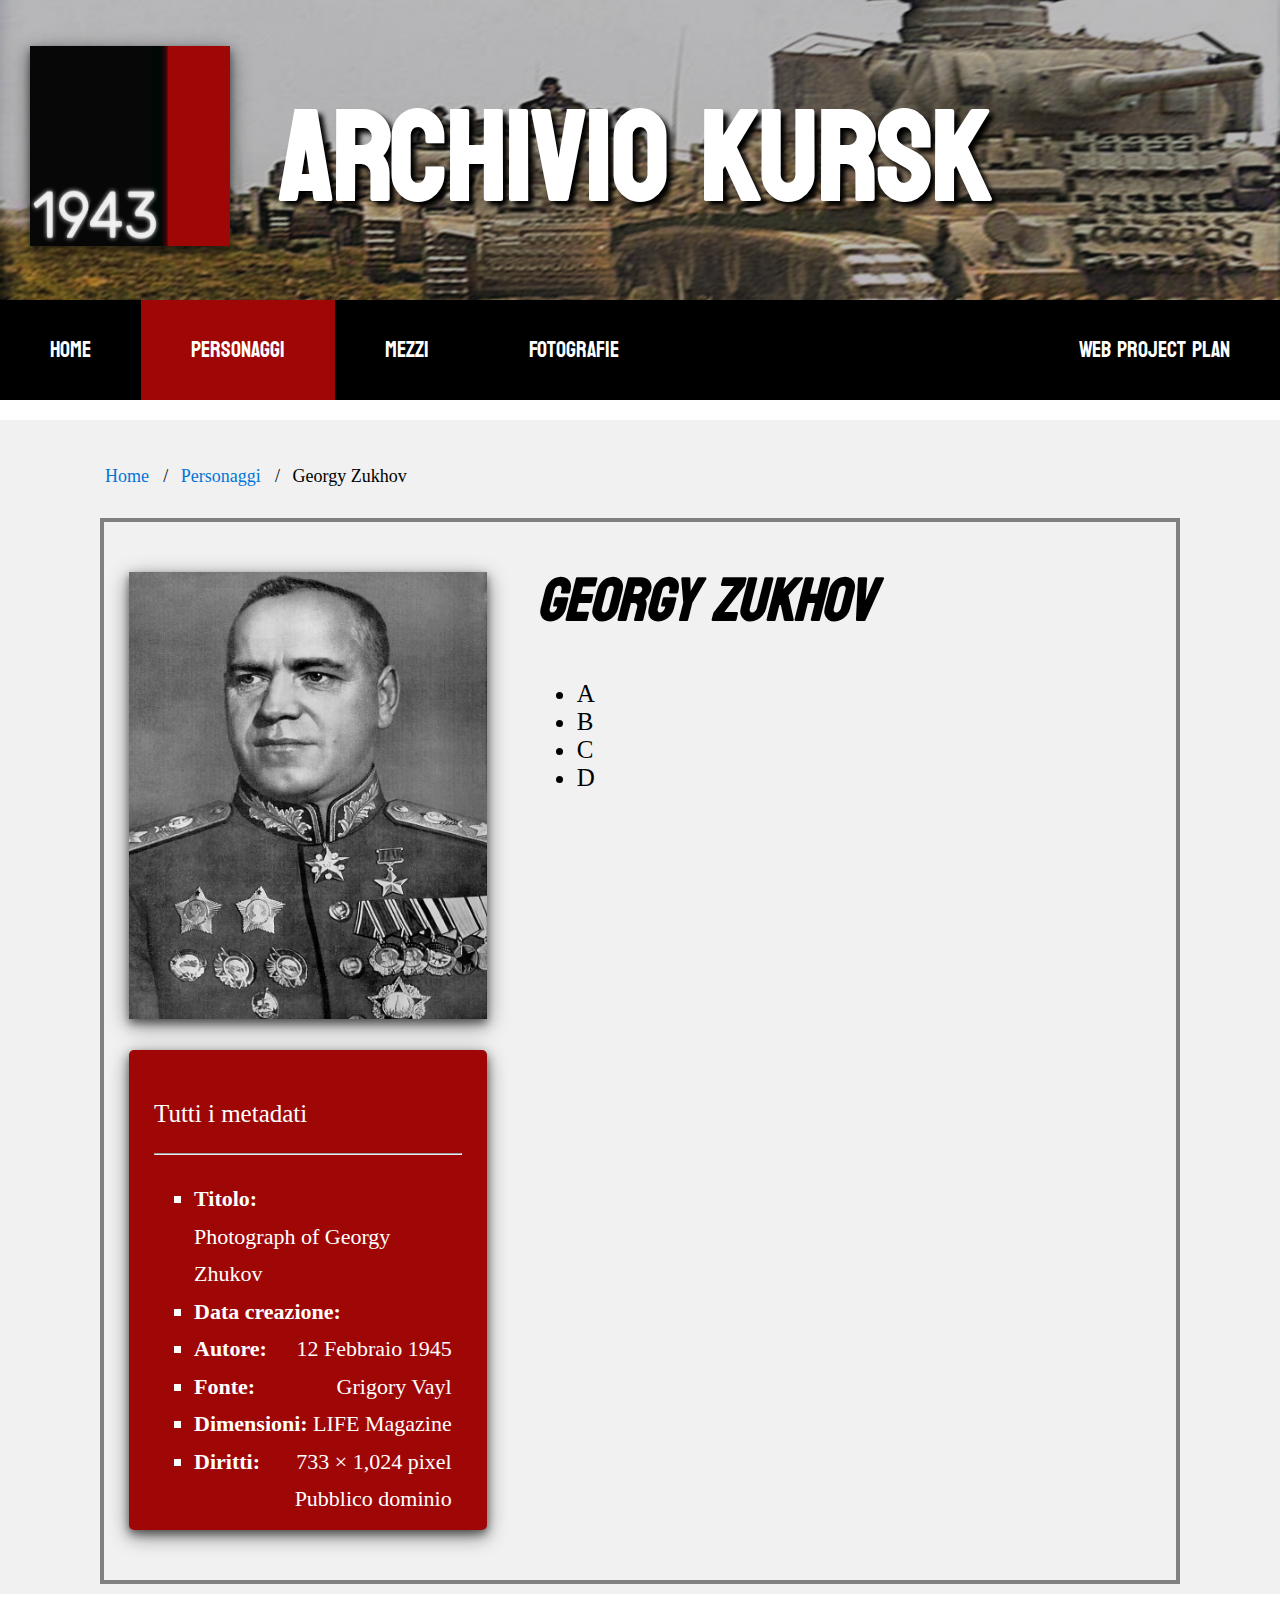
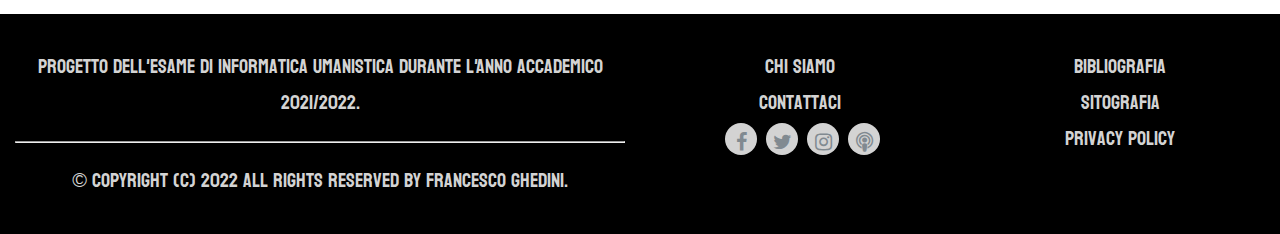
==== georgy_zhukov.html @ 7fcae5ca "Add files via upload" ====
<!doctype html>
<head>
		<title>Kursk > Personaggi > Georgy Zhukov</title>
  		<link rel="icon" type="image/icon type" href="favicon.ico">
		<meta charset="UTF-8">
		<!-- Navigazione -->
		<meta name="keywords" content="HTML, Unibo, Digital Humanities">
		<!-- Compatibilità -->
		<meta name="viewport" content="width=device-width, initial-scale=1.0">
		<!-- Stile -->
		<link rel="stylesheet" href="style/style.css"> 
		<link rel='stylesheet' href='https://fonts.googleapis.com/css?family=Bayon'>
		<link rel="stylesheet" href="https://cdnjs.cloudflare.com/ajax/libs/font-awesome/4.7.0/css/font-awesome.min.css">
		<!-- DUBLINCORE -->
		<meta name="DC.Title" content="La Battaglia di Kursk">
		<meta name="DC.Creator" content="Francesco Ghedini">
		<meta name="DC.Subject" content="Materiali sull'epocale battaglia">
		<meta name="DC.Description" content="Archivio fotografico e informativo">
		<meta name="DC.Date" content="16/02/22">
		<meta name="DC.Type" content="Raccolta di materiale multimediale">
		<meta name="DC.Format" content="Archivio online">
		<meta name="DC.Source" content="Wikipedia">
		<meta name="DC.Language" content="ITA">
</head>

<body>
	<header>
		<p><a href="index.html"><img class="shadow" src="style/images/logo.png" alt="logo"></a></p>
		<p><h1 class="title-home">ARCHIVIO KURSK</h1></p>
	</header>
	<nav id="sticky-nav" class="topnav">
  	<a href="index.html" class="nav-left">Home</a>
  	<a href="personaggi.html" class="nav-left active">Personaggi</a>
  	<a href="#" class="nav-left">Mezzi</a>	
   	<a href="#" class="nav-left">Fotografie</a>
  	<a href="plan.html" target="blank" class="nav-right">Web Project Plan</a>
    <a href="javascript:void(0);" class="icon" onclick="respnav()">
    	<i class="fa fa-bars"></i>
    </a>
	</nav>	

	<div class="beige">
		<ul class="breadcrumb">
  		<li><a href="index.html">Home</a></li>
  		<li><a href="personaggi.html">Personaggi</a></li>
  		<li>Georgy Zukhov</li>
		</ul>
		<div class="row-personaggio">
			<div class="column-foto">
					<p><div class="card-personaggio">
  						<a href="immagini/personaggi/SOV/georgy_zhukov.jpg" target="_blank"><img src="immagini/personaggi/SOV/georgy_zhukov.jpg" alt="Georgy Zhukov"></a>
					</div></p>
					<p><div class="card-meta red-SOV">
  						<p>Tutti i metadati</p>
  						<hr>
						<ul class="lista-meta">
							<li><strong>Titolo:</strong><span>Photograph of Georgy Zhukov</span></li>
							<li><strong>Data creazione:</strong><span style="float: right; margin-right: 10px;">12 Febbraio 1945</span></li>
							<li><strong>Autore:</strong><span>Grigory Vayl</span></li>
							<li><strong>Fonte:</strong><span>LIFE Magazine</span></li>
							<li><strong>Dimensioni:</strong><span>733 × 1,024 pixel</span></li>
							<li><strong>Diritti:</strong><span>Pubblico dominio</span></li>
						</ul>
					</div></p>
			</div>

			<div class="column-bio">
				<p><h2 class="font-bayon">Georgy Zukhov</h2></p>
				<ul>
					<li>A</li>
					<li>B</li>
					<li>C</li>
					<li>D</li>
				</ul>		
			</div>
		</div>
	</div>

 	<button onclick="topFunction()" id="tornasu" title="Torna su">Torna su</button>
	<footer>
		<div class="row">
			<div class="column">	
				<p>Progetto dell'esame di Informatica Umanistica durante l'Anno Accademico 2021/2022.</p>
				<hr>	
				<p>&copy Copyright (c) 2022 All Rights Reserved by Francesco Ghedini.</p>
			</div>
			<div class="column-mini">
					<p><a href="" target="blank">Chi siamo</a><br>
					<a href="" target="blank">Contattaci</a><br>
					<ul class="social-icons">
			          <li><a href="#" title="Facebook" class="fa fa-facebook"></a></li>
			          <li><a href="#" title="Twitter" class="fa fa-twitter"></a></li>
			          <li><a href="#" title="Instagram" class="fa fa-instagram"></a></li>  
			          <li><a href="#" title="" class="fa fa-podcast"></a></li> 
			      	</ul>	
					</p>
			</div>
			<div class="column-mini">
				<p><a href="" target="blank">Bibliografia</a><br>	
					<a href="" target="blank">Sitografia</a><br>
					<a href="" target="blank">Privacy policy</a>					
			   	</p>
			</div>
			</div>
		</div>
	</footer>
<script src="style/main.js"> 
</script>
</body>
---- style/style.css ----
header h1 {
	font-size: 50px;
}

/* * {
    overflow: hidden;
}*/

body {
  margin: auto;
}

* {
  /*Conteggia pixel e percentuali insieme*/
  box-sizing: border-box;
  text-decoration: none;
} 

.shadow {
  box-shadow: 0 4px 8px 0 rgba(10, 10, 10, 0.5), 0 6px 20px 0 rgba(10, 10, 10, 0.49);
}

.shadow:hover {
  box-shadow: 0 4px 8px 0 rgba(10, 10, 10, 0.8), 0 6px 20px 0 rgba(10, 10, 10, 0.79);
  transition-duration: 0.3s;
}


/*HEADER*/
header {
  width:  100%;
  height: auto;
  max-height: 300px;
  overflow: hidden;
  background-color: #F1F1F1;
  background-position: center;
  background-image: url("images/header.png");
  text-align: left;
  background-repeat: no-repeat;
  background-size: cover; /*100% 500px;*/
  padding: 30px;
}


/*SOTTOCLASSI HEADER*/
header img {
  /*width:  200px;
  height: 200px;*/
  width: 100%;
  max-width: 200px;
  height: auto;
  display: block;
  margin-left: auto;
  margin-right: 50px; /*Usalo per controllare la distanza della scritta*/
  float: left;

}

header .title-home {
  display: inline; /*"Inline" = la scritta sta di fianco all'immagine, "block" va a capo. */
  font-size: 125px;
  color: white;
  /*position: relative; Con relative e poi top, bottom, ecc... puoi spostare in ogni direzione un elemento.
  left: 10px;
  bottom: 20px;*/
  text-shadow: 5px 5px 5px black;
  font-family: "Bayon", Helvetica, sans-serif;
}


/*NAVBAR*/
nav {
  overflow: hidden;
  background-color: black;
  font-size: 22px;
  font-family: "Bayon", Helvetica, sans-serif;
}

/*SOTTOCLASSI NAVBAR*/
nav a {
  display: block;
  color: white;
  text-align: center;
  padding: 30px 50px;
  text-decoration: none;  
}

nav .active {
  background-color: #9f0707;
}

nav .nav-left {
  float: left;

}

nav .nav-right {
  float: right;
}

nav a:hover {
  background-color: #303036;
  transition-duration: 0.4s;
  color: white;
}

/*STICKY NAVBAR*/
.sticky {
  position: fixed;
  top: 0;
  width: 100%;
  z-index: 1; /*tiene la navbar sempre sopra le altre cose*/
}

.sticky + div {
  padding-top: 75px;
}



/*DIV GENERICA*/
div {
  font-family: Verdana;
}

div h2 {
  margin-bottom: -20px;
  font-style: italic
}

/*DIV SPECIFICHE*/
/*Come faccio a ridimensionare l'immagine perché stia nella div?*/

div.rosso {
  margin: 20px 0px 20px 0px;
  padding: 10px 10px;
  padding-right: 100px;
  padding-left: 100px;
  background-color: #ff3333;
  background-size: cover;
  color: white;
  font-size: 25px;
}

div.rosso a {
  color: white;
  text-decoration: underline;
}
div.rosso a:hover {
  color: white;
  text-decoration: none;
}

div.beige {
  margin: 20px 0px 20px 0px;
  padding: 10px 10px;
  padding-right: 100px;
  padding-left: 100px;
  background-color: #F1F1F1;
  background-size: cover;
  color: black;
  font-size: 25px;
}

div.beige a {
  color: black;
  text-decoration: underline;
}
div.beige a:hover {
  color: black;
  text-decoration: none;
}



/*BREADCRUMBS*/
ul.breadcrumb {
  padding: 5px;
  list-style: none;
}
ul.breadcrumb li {
  display: inline;
  font-size: 18px;
}
ul.breadcrumb li+li:before {
  padding: 8px;
  color: black;
  content: "/\00a0";
}
ul.breadcrumb li a {
  color: #0275d8;
  text-decoration: none;
}
ul.breadcrumb li a:hover {
  color: #01447e;
  text-decoration: underline;
}



/*ELENCO PUNTATO WPP*/
ol.indice-wpp {
  list-style-position: inside;
  background-color: #ff3333;
  color: white;
  width: 300px;
  padding: 15px;
}

li.li-none {
  list-style: none;
}

ol.indice-wpp li {
   font-size: 18px; 
}

ol.indice-wpp li a {
   color: white;
}

ol.indice-wpp li a:hover {
   text-decoration: underline;
   color: black;
}

ol.indice-wpp p.indice-wpp-titolo {
  font-weight: bold;
  font-size: 18px; 
  margin-top: -5px;
  margin-bottom: 5px;
}


ul.lista-wpp {
  list-style-type: square;
  /*list-style-type: none;
  margin: 0;
  padding: 0;*/
}

ul.lista-wpp li {
  font-size: 22px;
  text-decoration: none;
}


ul.lista-meta {
  list-style-type: square;
  /*list-style-type: none;
  margin: 0;
  padding: 0;*/
  line-height: 150%;
}

ul.lista-meta li {
  font-size: 22px;
  text-decoration: none;
}

ul.lista-meta span {
  float: right; 
  margin-right: 10px;
}



/* Slideshow container */
.slideshow-container {
  max-width: 1000px;
  height: 500px;
  position: relative;
  background-color: black;
  /*margin: auto; se lo lasci centra l'immagine*/
}

.slideshow-container img {
  width: 100%;
  height: 100%;
}

.slideshow-container img:hover {
  opacity: 0.9;
  cursor: pointer;
}
/* Hide the images by default */
.slide {
  display: none;
}

/* Next & previous buttons */
.prev, .next {
  cursor: pointer;
  position: absolute;
  top: 50%;
  width: auto;
  padding: 15px;
  margin-top: -30px;
  color: white !important;
  text-decoration: none !important;
  font-weight: bold;
  font-size: 30px;
  transition: 0.6s ease;
  user-select: none;
}

/* Position the "next button" to the right */
.next {
  right: 0;
}

.prev:hover, .next:hover {
  background-color: rgba(0,0,0,0.8);
}

/* Caption text */
.text {
  color: white;
  font-size: 25px;
  padding: 4px 6px;
  position: absolute;
  font-weight: bold;
  bottom: 40px;
  width: 100%;
  text-align: center;
}

span.caption-text {
  background-color: rgba(0,0,0,0.8);
  padding: 5px;
}

.numbertext {
  color: white;
  font-size: 22px;
  padding: 10px 15px;
  position: absolute;
  top: 0;
}

.dot-container {
  text-align: center;
  position: absolute;
  bottom: 10px;
  width: 100%;
}
.dot {
  cursor: pointer;
  height: 17px;
  width: 17px;
  margin: 0 2px 0 0;
  background-color: #bbb;
  border-radius: 50%;
  display: inline-block;
  transition: background-color 0.6s ease;
}

.active, .dot:hover {
  background-color: #717171;
}

.fade {
  -webkit-animation-name: fade;
  -webkit-animation-duration: 1.5s;
  animation-name: fade;
  animation-duration: 1.5s;
}

@-webkit-keyframes fade {
  from {opacity: .4}
  to {opacity: 1}
}

@keyframes fade {
  from {opacity: .4}
  to {opacity: 1}
}




/*TAB*/
.tab {
  overflow: hidden;
  /*border: 1px solid #ccc;*/
  background-color: #f1f1f1;
  margin: 20px 0px 20px 0px;
  padding: 10px 10px;
  padding-right: 100px;
  padding-left: 100px;
  font-size: 30px;
}

.tab button {
  background-color: inherit;
  float: left;
  border: none;
  outline: none;
  cursor: pointer;
  padding: 20px 25px;
  transition: 0.3s;
  font-size: 30px;
  font-family: "Bayon", Helvetica, sans-serif;
}

.tab button:hover {
  background-color: #ddd;
}

.tab button.active {
  background-color: #ccc;
}

.tabcontent {
  display: none;
  padding: 6px 12px;
  /*border: 1px solid #ccc;*/
  border-top: none;
  margin: 20px 0px 20px 0px;
  padding: 10px 10px;
  padding-right: 100px;
  padding-left: 100px;
  font-size: 25px;
}

.topright {
  float: right;
  cursor: pointer;
  font-size: 30px;
}


.card {
  transition: 0.3s;
  border-radius: 5px;
}

.card:hover {
  cursor: pointer;
}

.card img {
  height: auto;
  width: 100%;
  border-radius: 5px 5px 0 0;
}

.card-personaggio img {
  height: auto;
  width: 100%;
  box-shadow: 0 4px 8px 0 rgba(10, 10, 10, 0.5), 0 6px 20px 0 rgba(10, 10, 10, 0.49);
}

.card-personaggio img:hover {
  cursor: pointer;
}

.card-meta {
  height: auto;
  width: 100%;
  border-radius: 5px;
  padding: 25px;
  box-shadow: 0 4px 8px 0 rgba(10, 10, 10, 0.5), 0 6px 20px 0 rgba(10, 10, 10, 0.49);
}

.card-container {
  padding: 2px 10px;
  font-family: "Bayon";
  font-size: 25px; /*18*/
}

.font-bayon {
  font-family: "Bayon", Helvetica, sans-serif; 
  font-size: 60px;
  margin-top: -25px;
}

.pagination-container {
  text-align: center;
}

.pagination {
  display: inline-block;
  margin-top: 25px;
}

.pagination a {
  color: black;
  float: left;
  padding: 8px 16px;
  text-decoration: none;
}

.pagination a.pag-active {
  background-color: #ccc;
  color: black;
}

.pagination a:hover:not(.active) 
{background-color: #ddd;}



/*FOOTER*/
footer {
  background-color: black;
  background-size: cover;
}

footer * {
  text-align: center; 
  font-size: 20px;
  color: lightgrey;
  font-family: "Bayon", Helvetica, sans-serif; 
}

.social-icons {
  text-align: center;
  list-style: none;
  padding-right: 35px;
  margin-top: -20px;
} 

.social-icons li {
  text-decoration: none !important;
  display:inline-block;
}

.social-icons .fa {
  background-color: lightgrey;
  color: #818a91;
  padding-top: 6px;
  font-size: 20px !important;
  display: inline-block;
  width: 32px;
  height: 32px;
  text-align: center;
  align-content: center;
  text-decoration: none;
  margin: 2px 2px;
  border-radius: 100%;
  -webkit-transition:all .2s linear;
  -o-transition:all .2s linear;
  transition:all .2s linear
}

.fa:hover {
  text-decoration: none !important; 
}

.fa-facebook:hover {
  background-color:#3b5998;
  color: white;
}

.fa-twitter:hover {
  background-color:#00aced;
  color: white;
}

.fa-instagram:hover {
  background-color:#d23759;
  color: white;
}

.fa-podcast:hover {
  background-color: seagreen;
  color: white;
}



/*COLONNE*/
.row {
  width: 100%;
  box-sizing: border-box !important;
}

.row:after {
  content: "";
  display: table;
  clear: both;
}

.column {
  float: left;
  padding: 15px;
  width: 50%;
}

.column-mini {
  float: left;
  padding: 15px;
  width: 25%;
}

.column-tab {
  float: left;
  text-align: center;
  padding: 15px;
  width: 25%;
  height: auto;
}

.row-personaggio {
  width: 100%;
  box-sizing: border-box !important;
  border:  4px solid grey;
  padding: 25px;
}
.row-personaggio:after {
  content: "";
  display: table;
  clear: both;  
}
.column-foto {
  float: left;
  width: 35%;
  height: auto;

  margin: auto;
}

.column-bio {
  float: left;
  width: 65%;
  height: 100%;
  padding-left: 50px;
  margin: auto;
}

.column-bio h2 {
  margin-bottom: 0;
}

.column-mini a:hover {
  text-decoration: underline;
  color: white;
}

.aside-item {
  float: left;
  padding: 15px;
  width: 30%
}

.column-item {
  float: left;
  padding: 15px;
  width: 70%;
}

.column-lista {
  float: left;
  padding: 15px;
  width: 50%;
}

@media screen and (max-width: 900px) {
  .column {
    width: 100%;
  }
  .column-mini {
    width: 100%;
  }
  .column-tab {
    width: 100%;
  }
  .column-foto {
    width: 100%;
  }
  .column-bio {
    width: 100%;
  }
}


/*COLORI*/
.color-pink {
  background-color: pink;
}
.color-red {
  background-color: red;
}

.grey-GER {
  background-color: #303036;
  color: white;
}

.red-SOV {
  background-color: #9f0707;
  color: white;
}


/*BOTTONI*/

/* Pulsante Torna su */
#tornasu {
  display: none;
  position: fixed;
  bottom: 20px;
  right: 30px;
  z-index: 99;
  border: none;
  outline: none;
  background-color: black;
  color: white;
  cursor: pointer;
  padding: 15px;
  border-radius: 10px;
  font-size: 30px;
}

#tornasu:hover {
  background-color: #303036;
}


/*Queries responsive navbar*/
.topnav a.icon {
  display: none;
}

@media screen and (max-width: 900px) {
  .topnav a:not(:first-child) {display: none;}
  .topnav a.icon {
    float: right;
    display: block;
  }
}

@media screen and (max-width: 900px) {
  .topnav.responsive {position: relative;}
  .topnav.responsive a.icon {
    position: absolute;
    right: 0;
    top: 0;
  }
  .topnav a { /*La navbar viene ridimensionata*/
     font-size: 14px;
     padding: 20px 30px;   
  }
  .topnav.responsive a {
    float: none;
    display: block;
    text-align: left;
  }
  .sticky.responsive { /*Anche con il bottone premuto resta la sticky navbar*/
    position: fixed;
    top: 0;
    width: 100%;
  }
}
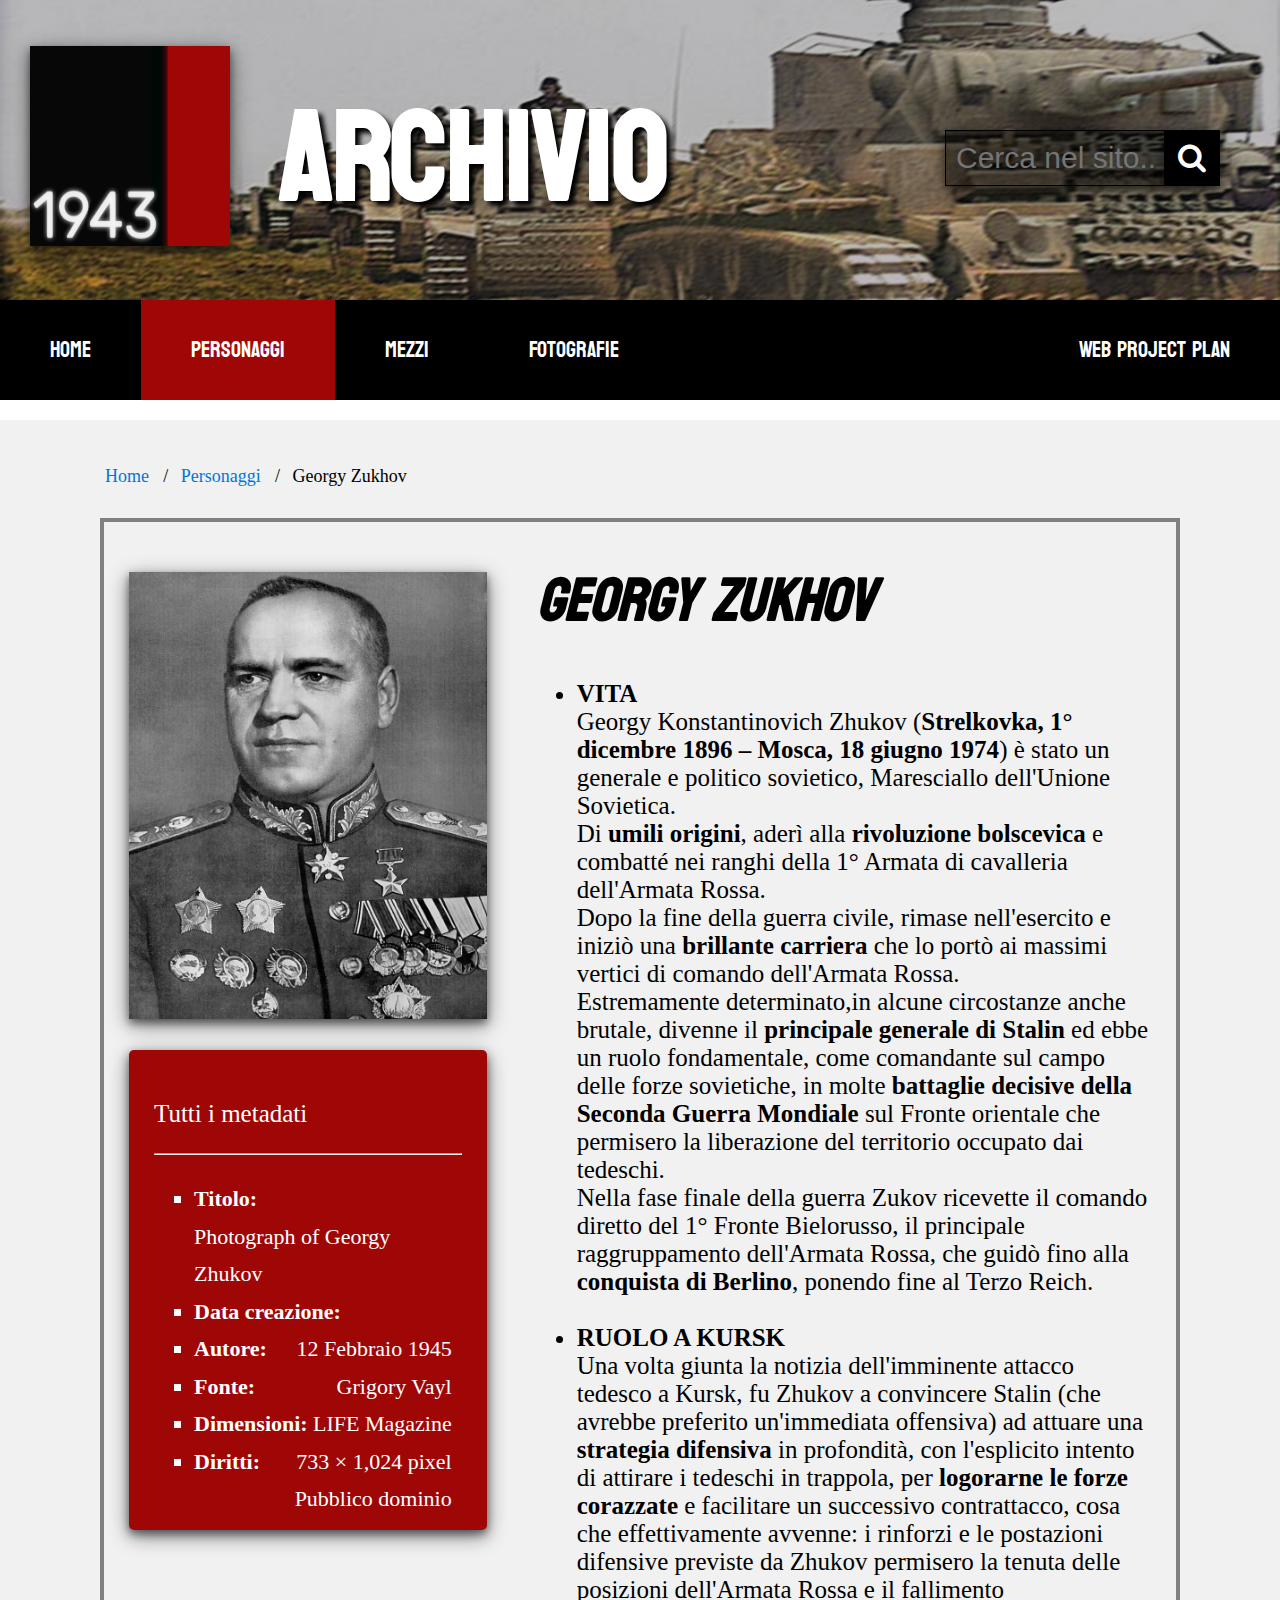
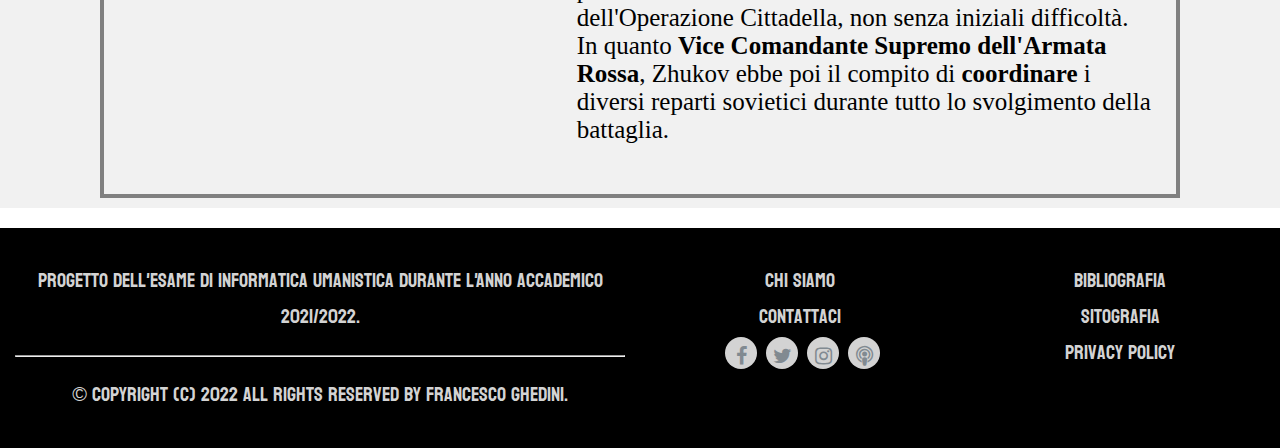
==== commit 94fd0478: "Add files via upload" ====
--- a/georgy_zhukov.html
+++ b/georgy_zhukov.html
@@ -25,8 +25,18 @@
 
 <body>
 	<header>
-		<p><a href="index.html"><img class="shadow" src="style/images/logo.png" alt="logo"></a></p>
-		<p><h1 class="title-home">ARCHIVIO KURSK</h1></p>
+		<div class="row">
+			<div class="column-header">
+				<p><a href="index.html"><img class="shadow" src="style/images/logo.png" alt="logo"></a></p>
+				<p><h1 class="title-home">ARCHIVIO KURSK</h1></p>
+			</div>	
+			<div class="column-searchbar">
+				<form class="barra" action="action_page.php">
+  					<input type="text" placeholder="Cerca nel sito..." name="search">
+  					<button type="submit"><i class="fa fa-search"></i></button>
+				</form>				
+			</div>		
+		</div>
 	</header>
 	<nav id="sticky-nav" class="topnav">
   	<a href="index.html" class="nav-left">Home</a>
@@ -67,10 +77,18 @@
 			<div class="column-bio">
 				<p><h2 class="font-bayon">Georgy Zukhov</h2></p>
 				<ul>
-					<li>A</li>
-					<li>B</li>
-					<li>C</li>
-					<li>D</li>
+					<li><strong>VITA</strong><br>
+					Georgy Konstantinovich Zhukov (<strong>Strelkovka, 1° dicembre 1896 – Mosca, 18 giugno 1974</strong>) è stato un generale e politico sovietico, Maresciallo dell'Unione Sovietica.<br>
+					Di <strong>umili origini</strong>, aderì alla <strong>rivoluzione bolscevica</strong> e combatté nei ranghi della 1° Armata di cavalleria dell'Armata Rossa.<br>
+					Dopo la fine della guerra civile, rimase nell'esercito e iniziò una <strong>brillante carriera</strong> che lo portò ai massimi vertici di comando dell'Armata Rossa.<br>
+					Estremamente determinato,in alcune circostanze anche brutale, divenne il <strong>principale generale di Stalin</strong> ed ebbe un ruolo fondamentale, come comandante sul campo delle forze sovietiche, in molte <strong>battaglie decisive della Seconda Guerra Mondiale</strong> sul Fronte orientale che permisero la liberazione del territorio occupato dai tedeschi.<br>
+					Nella fase finale della guerra Zukov ricevette il comando diretto del 1° Fronte Bielorusso, il principale raggruppamento dell'Armata Rossa, che guidò fino alla <strong>conquista di Berlino</strong>, ponendo fine al Terzo Reich.
+					</li>
+					<br>
+					<li><strong>RUOLO A KURSK</strong><br>
+					Una volta giunta la notizia dell'imminente attacco tedesco a Kursk, fu Zhukov a convincere Stalin (che avrebbe preferito un'immediata offensiva) ad attuare una <strong>strategia difensiva</strong> in profondità, con l'esplicito intento di attirare i tedeschi in trappola, per <strong>logorarne le forze corazzate</strong> e facilitare un successivo contrattacco, cosa che effettivamente avvenne: i rinforzi e le postazioni difensive previste da Zhukov permisero la tenuta delle posizioni dell'Armata Rossa e il fallimento dell'Operazione Cittadella, non senza iniziali difficoltà.<br>
+					In quanto <strong>Vice Comandante Supremo dell'Armata Rossa</strong>, Zhukov ebbe poi il compito di <strong>coordinare</strong> i diversi reparti sovietici durante tutto lo svolgimento della battaglia.
+					</li>
 				</ul>		
 			</div>
 		</div>
--- a/style/style.css
+++ b/style/style.css
@@ -588,6 +588,54 @@
   width: 50%;
 }
 
+.column-header {
+  float:  left;
+  width: 75%;
+}
+
+.column-searchbar {
+  float: left;
+  width: 25%;
+  padding-right: 30px;
+}
+
+form.barra input[type=text] {
+  padding: 10px;
+  font-size: 30px;
+  border: 1px solid black;
+  float: left;
+  width: 80%;
+  background: rgba(0,0,0,0.5);
+  box-shadow: 0 4px 8px 0 rgba(10, 10, 10, 0.5), 0 6px 20px 0 rgba(10, 10, 10, 0.49);
+  margin-top: 100px;
+}
+
+/* Style the submit button */
+form.barra button {
+  float: left;
+  width: 20%;
+  padding: 10px;
+  background: black;
+  box-shadow: 0 4px 8px 0 rgba(10, 10, 10, 0.5), 0 6px 20px 0 rgba(10, 10, 10, 0.49);
+  margin-top: 100px;
+  color: white;
+  font-size: 30px;
+  border: 1px solid black;
+  border-left: none; /* Prevent double borders */
+  cursor: pointer;
+}
+
+form.barra button:hover {
+  background: #303036;
+}
+
+/* Clear floats */
+form.barra::after {
+  content: "";
+  clear: both;
+  display: table;
+}
+
 .column-mini {
   float: left;
   padding: 15px;
@@ -706,6 +754,7 @@
   border: none;
   outline: none;
   background-color: black;
+  box-shadow: 0 4px 8px 0 rgba(10, 10, 10, 0.5), 0 6px 20px 0 rgba(10, 10, 10, 0.49);
   color: white;
   cursor: pointer;
   padding: 15px;
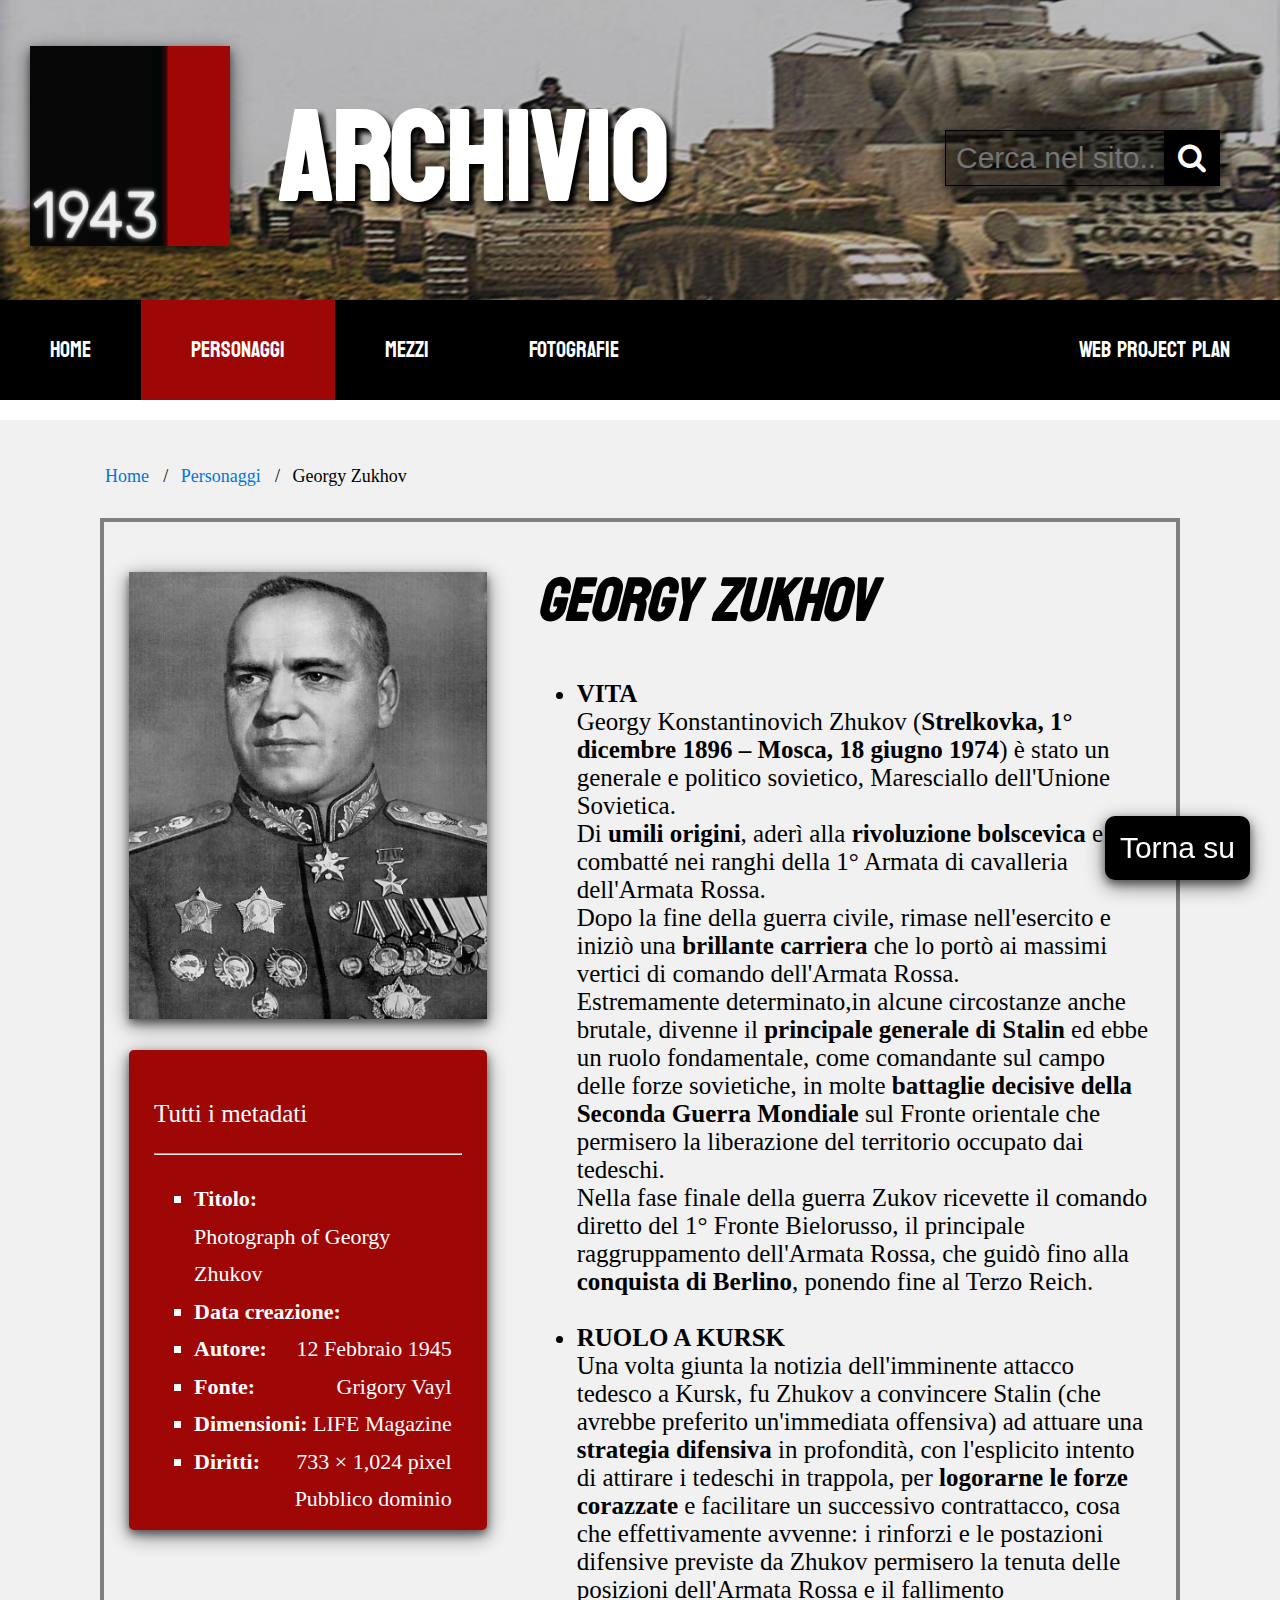
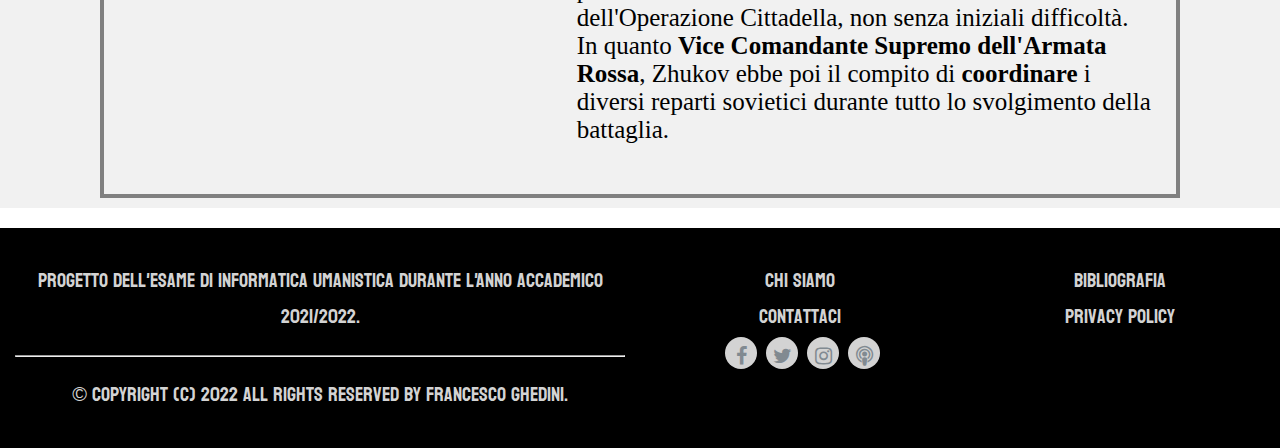
==== commit 51043770: "Add files via upload" ====
--- a/georgy_zhukov.html
+++ b/georgy_zhukov.html
@@ -115,7 +115,6 @@
 			</div>
 			<div class="column-mini">
 				<p><a href="" target="blank">Bibliografia</a><br>	
-					<a href="" target="blank">Sitografia</a><br>
 					<a href="" target="blank">Privacy policy</a>					
 			   	</p>
 			</div>
--- a/style/style.css
+++ b/style/style.css
@@ -608,6 +608,7 @@
   background: rgba(0,0,0,0.5);
   box-shadow: 0 4px 8px 0 rgba(10, 10, 10, 0.5), 0 6px 20px 0 rgba(10, 10, 10, 0.49);
   margin-top: 100px;
+  color: white;
 }
 
 /* Style the submit button */
@@ -746,7 +747,7 @@
 
 /* Pulsante Torna su */
 #tornasu {
-  display: none;
+  display: block;
   position: fixed;
   bottom: 20px;
   right: 30px;
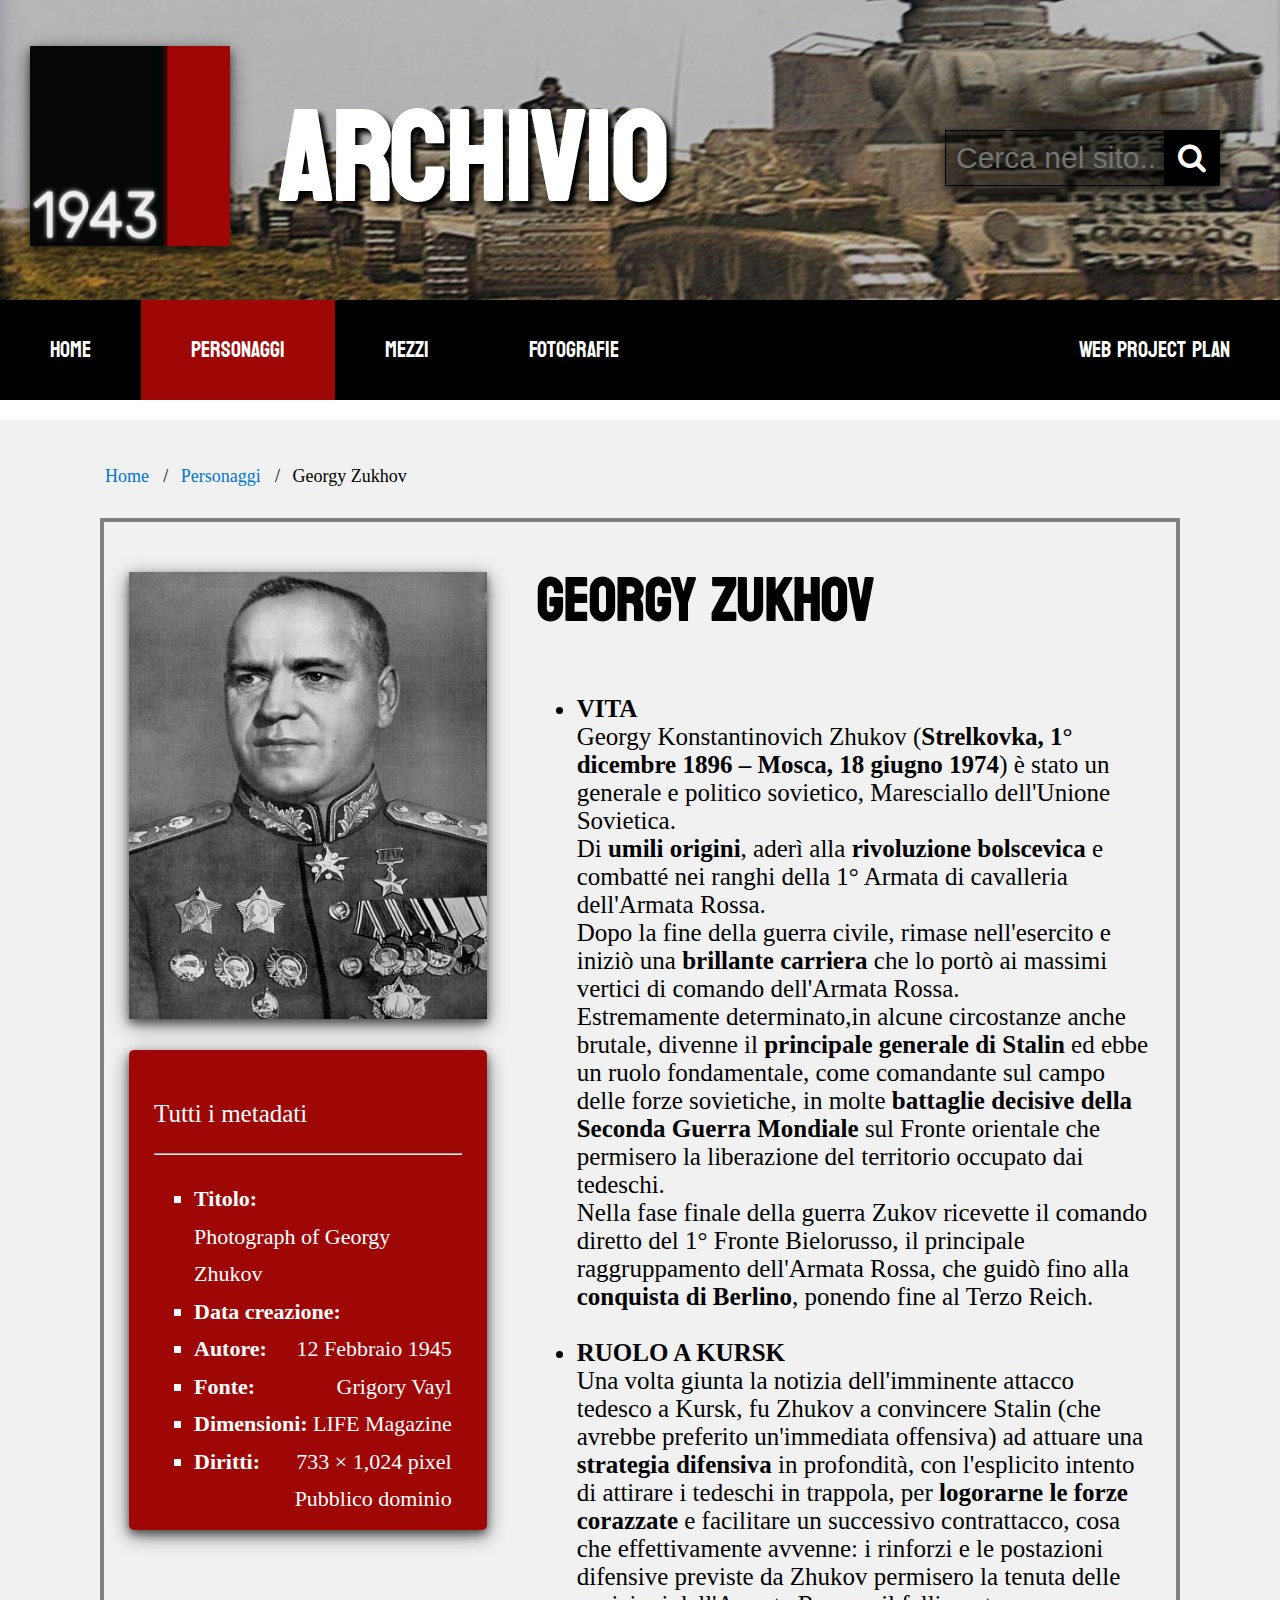
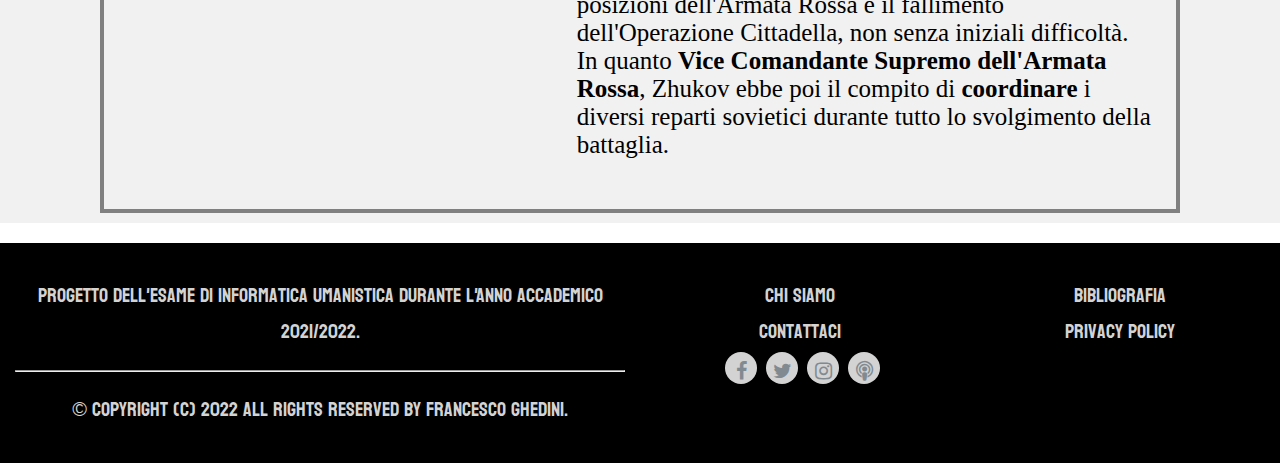
==== commit 63943476: "Add files via upload" ====
--- a/georgy_zhukov.html
+++ b/georgy_zhukov.html
@@ -75,7 +75,7 @@
 			</div>
 
 			<div class="column-bio">
-				<p><h2 class="font-bayon">Georgy Zukhov</h2></p>
+				<p><h1 class="font-bayon">Georgy Zukhov</h1></p>
 				<ul>
 					<li><strong>VITA</strong><br>
 					Georgy Konstantinovich Zhukov (<strong>Strelkovka, 1° dicembre 1896 – Mosca, 18 giugno 1974</strong>) è stato un generale e politico sovietico, Maresciallo dell'Unione Sovietica.<br>
@@ -94,7 +94,6 @@
 		</div>
 	</div>
 
- 	<button onclick="topFunction()" id="tornasu" title="Torna su">Torna su</button>
 	<footer>
 		<div class="row">
 			<div class="column">	
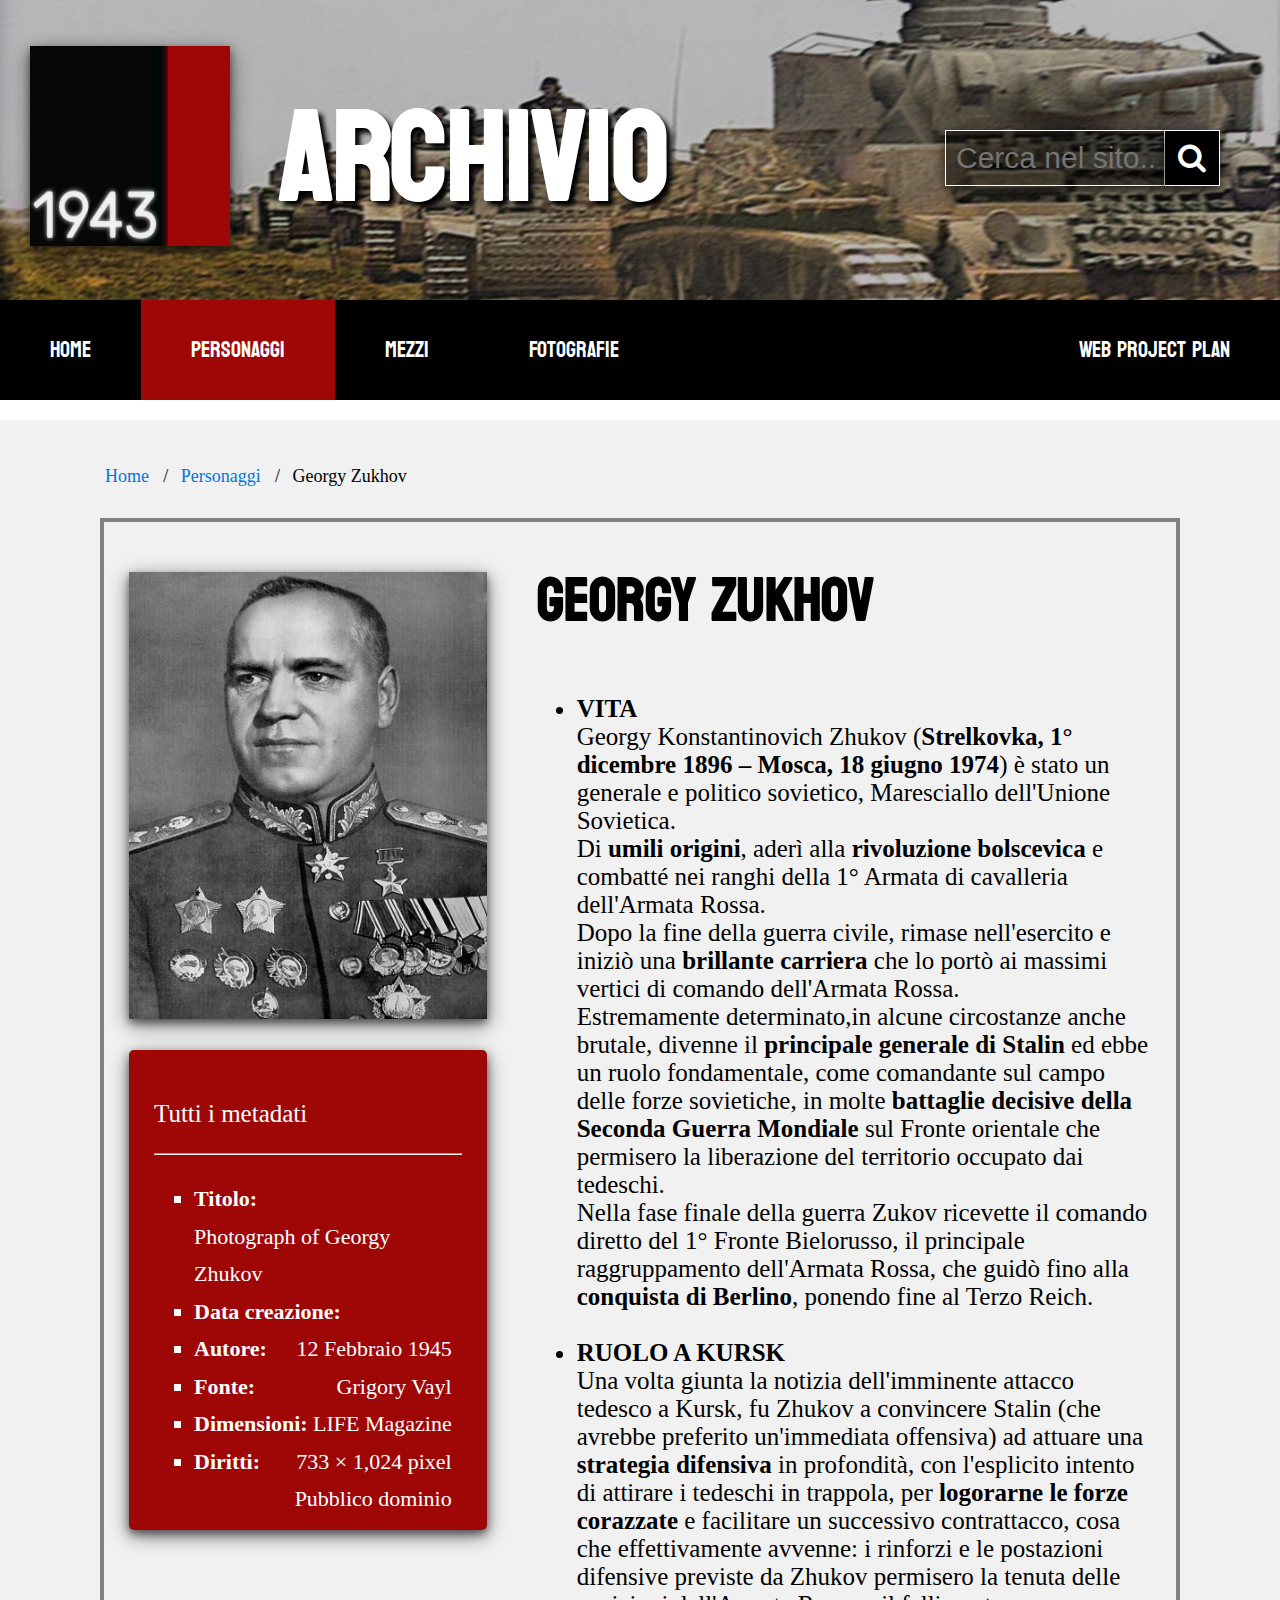
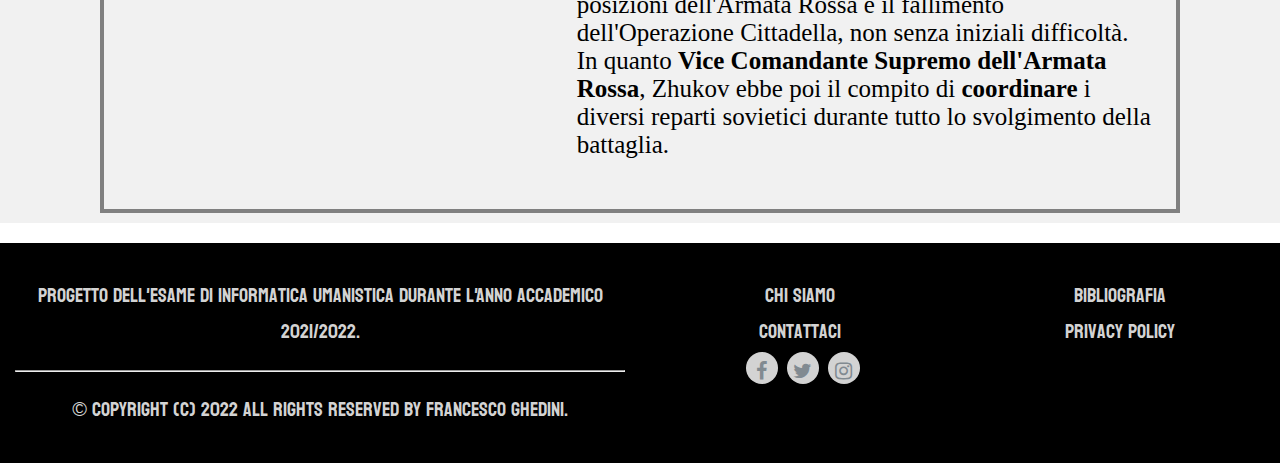
==== commit 66f1f8f0: "Update georgy_zhukov.html" ====
--- a/georgy_zhukov.html
+++ b/georgy_zhukov.html
@@ -108,7 +108,6 @@
 			          <li><a href="#" title="Facebook" class="fa fa-facebook"></a></li>
 			          <li><a href="#" title="Twitter" class="fa fa-twitter"></a></li>
 			          <li><a href="#" title="Instagram" class="fa fa-instagram"></a></li>  
-			          <li><a href="#" title="" class="fa fa-podcast"></a></li> 
 			      	</ul>	
 					</p>
 			</div>
@@ -122,4 +121,4 @@
 	</footer>
 <script src="style/main.js"> 
 </script>
-</body>+</body>
--- a/style/style.css
+++ b/style/style.css
@@ -602,7 +602,7 @@
 form.barra input[type=text] {
   padding: 10px;
   font-size: 30px;
-  border: 1px solid black;
+  border: 1px solid white;
   float: left;
   width: 80%;
   background: rgba(0,0,0,0.5);
@@ -621,7 +621,7 @@
   margin-top: 100px;
   color: white;
   font-size: 30px;
-  border: 1px solid black;
+  border: 1px solid white;
   border-left: none; /* Prevent double borders */
   cursor: pointer;
 }
